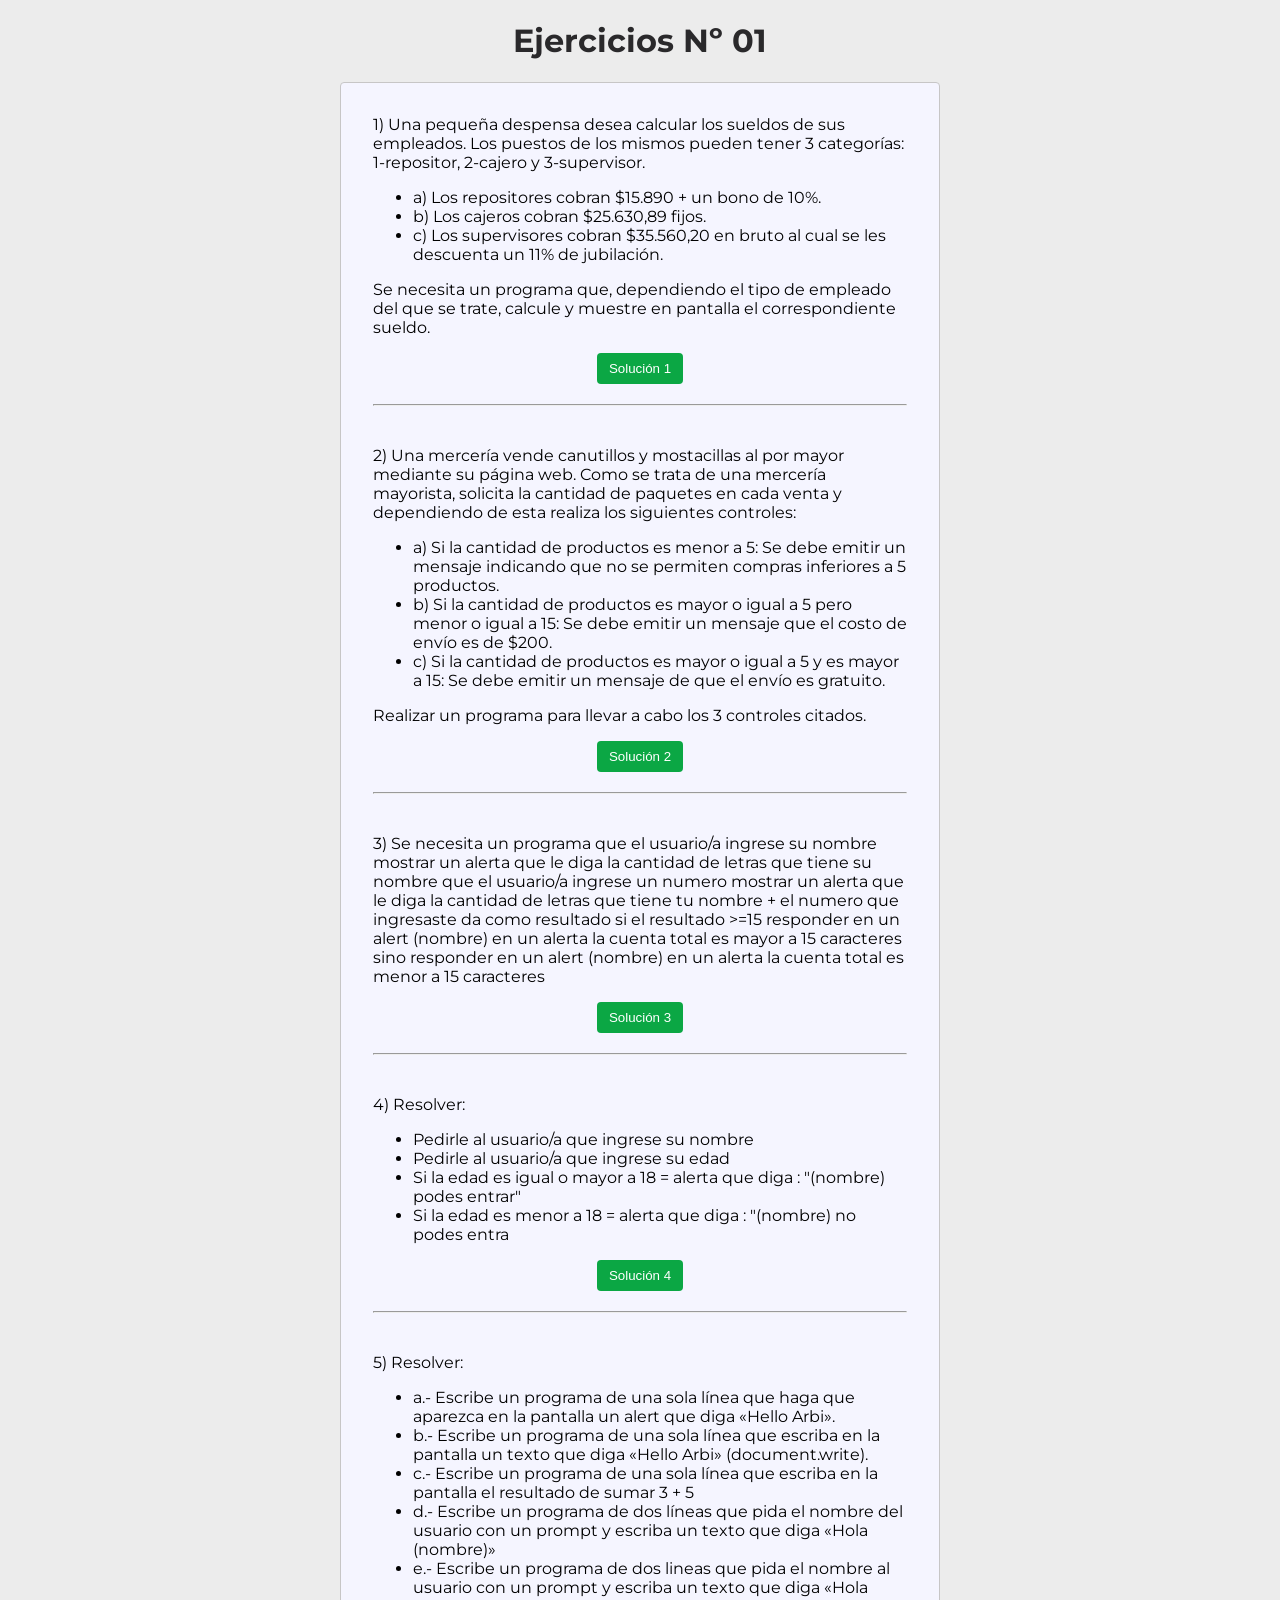
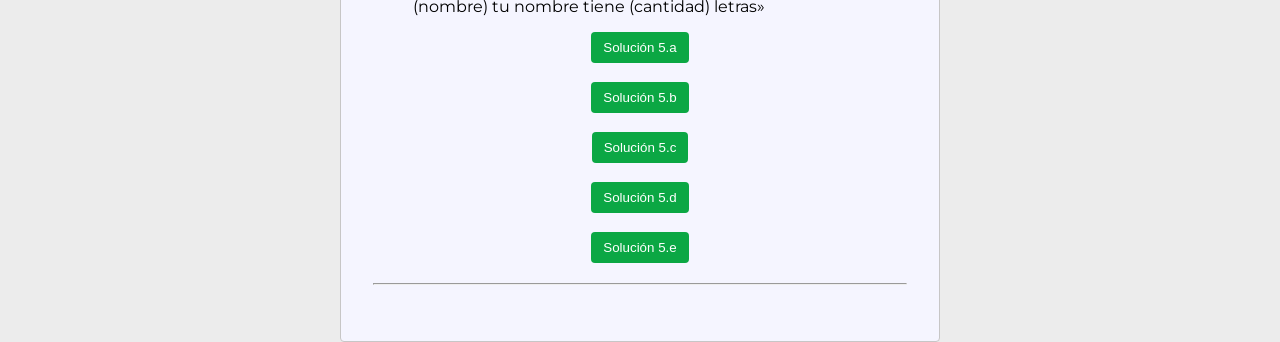
==== Eje1/index.html @ 996c2ad5 "Add files via upload" ====
<!DOCTYPE html>
<html lang="es">
<head>
    <meta charset="UTF-8">
    <meta name="viewport" content="width=device-width, initial-scale=1.0">
    <title>Ejercicios Nº 01</title>
    <link rel="stylesheet" href="style.css">
    <link href="https://fonts.googleapis.com/css2?family=Montserrat:wght@300;400;500&display=swap" rel="stylesheet">
    <style>

    </style>
</head>
<body>
    <h1 class="center">Ejercicios Nº 01</h1>
    <div class="container">
        <p>1) Una pequeña despensa desea calcular los sueldos de sus empleados. Los puestos de los mismos pueden tener 3 categorías: 1-repositor, 2-cajero y 3-supervisor.</p>
        <ul>
          <li>a) Los repositores cobran $15.890 + un bono de 10%.</li>
          <li>b) Los cajeros cobran $25.630,89 fijos.</li>
          <li>c) Los supervisores cobran $35.560,20 en bruto al cual se les descuenta un 11% de jubilación.</li>
        </ul>
        <p>Se necesita un programa que, dependiendo el tipo de empleado del que se trate, calcule y muestre en pantalla el correspondiente sueldo.</p>
        <button id="button-01" onclick="ejercicio1()" >Solución 1</button>
        <hr>

        <p>2) Una mercería vende canutillos y mostacillas al por mayor mediante su página web. Como se trata de una mercería mayorista, solicita la cantidad de paquetes en cada venta y dependiendo de esta realiza los siguientes controles:</p>
        <ul>
          <li>a) Si la cantidad de productos es menor a 5: Se debe emitir un mensaje indicando que no se permiten compras inferiores a 5 productos.</li>
          <li>b) Si la cantidad de productos es mayor o igual a 5 pero menor o igual a 15: Se debe emitir un mensaje que el costo de envío es de $200.</li>
          <li>c) Si la cantidad de productos es mayor o igual a 5 y es mayor a 15: Se debe emitir un mensaje de que el envío es gratuito.</li>
        </ul>
        <p>Realizar un programa para llevar a cabo los 3 controles citados.</p>
        <button id="button-02" onclick="ejercicio2()" >Solución 2</button>
        <hr>

        <p>3) Se necesita un programa que el usuario/a ingrese su nombre mostrar un alerta que le diga la cantidad de letras que tiene su nombre que el usuario/a ingrese un numero mostrar un alerta que le diga la cantidad de letras que tiene tu nombre + el numero que ingresaste da como resultado si el resultado >=15 responder en un alert (nombre) en un alerta la cuenta total es mayor a 15 caracteres sino responder en un alert (nombre) en un alerta la cuenta total es menor a 15 caracteres</p>
        <button id="button-03" onclick="ejercicio3()">Solución 3</button>
        <hr>

        <p>4) Resolver:
        <ul>
          <li>Pedirle al usuario/a que ingrese su nombre</li>
          <li>Pedirle al usuario/a que ingrese su edad</li>
          <li>Si la edad es igual o mayor a 18 = alerta que diga : "(nombre) podes entrar"</li>
          <li>Si la edad es menor a 18 = alerta que diga : "(nombre) no podes entra</li>
        </ul>
        <button id="button-04" onclick="ejercicio4()">Solución 4</button>
        <hr>

        <p>5) Resolver:
        <ul>
          <li>a.- Escribe un programa de una sola línea que haga que aparezca en la pantalla un alert que diga «Hello Arbi».</li>
          <li>b.- Escribe un programa de una sola línea que escriba en la pantalla un texto que diga «Hello Arbi» (document.write).</li>
          <li>c.- Escribe un programa de una sola línea que escriba en la pantalla el resultado de sumar 3 + 5</li>
          <li>d.- Escribe un programa de dos líneas que pida el nombre del usuario con un prompt y escriba un texto que diga «Hola (nombre)»</li>
          <li>e.- Escribe un programa de dos lineas que pida el nombre al usuario con un prompt y escriba un texto que diga «Hola (nombre) tu nombre tiene (cantidad) letras»</li>
        </ul>
        <button id="button-51" onclick="ejercicio5('5a')">Solución 5.a</button><br>
        <button id="button-52" onclick="ejercicio5('5b')">Solución 5.b</button><br>
        <button id="button-53" onclick="ejercicio5('5c')">Solución 5.c</button><br>
        <button id="button-54" onclick="ejercicio5('5d')">Solución 5.d</button><br>
        <button id="button-55" onclick="ejercicio5('5e')">Solución 5.e</button>
        <hr>
    </div>
    <script src="app1.js"></script>
</body>
</html>
---- Eje1/style.css ----
:root {
    box-sizing: border-box;
}
*, *::before, *::after {
    box-sizing: inherit;
}
body {
    font-family: 'Montserrat'!important;
    margin: 0 2rem;
    background-color: rgb(236, 236, 236);
}
h1, h2, h3, h4 {
    color: rgb(42, 41, 43);
}
p, a, ul, li, ol, td, input, button {
    font-weight: 400;
}
hr { margin: 20px 0px 40px 0px; }
.center {
    text-align: center;
}
.container {
    max-width: 600px;
    margin-left: auto;
    margin-right: auto;
    background-color: rgb(245, 245, 255);
    padding: 1rem 2rem;
    border: .5px solid rgb(199, 198, 198);
    border-radius: 4px;
}

button {
    padding: .5rem .75rem;
    cursor: pointer;
    background-color: #0ba744;
    color: white;
    border-radius: 4px;
    border: none;
    margin: 0 auto;
    display: block;
    transition: background-color .2s ease;
}
button:hover {
    background-color: #12873d
}
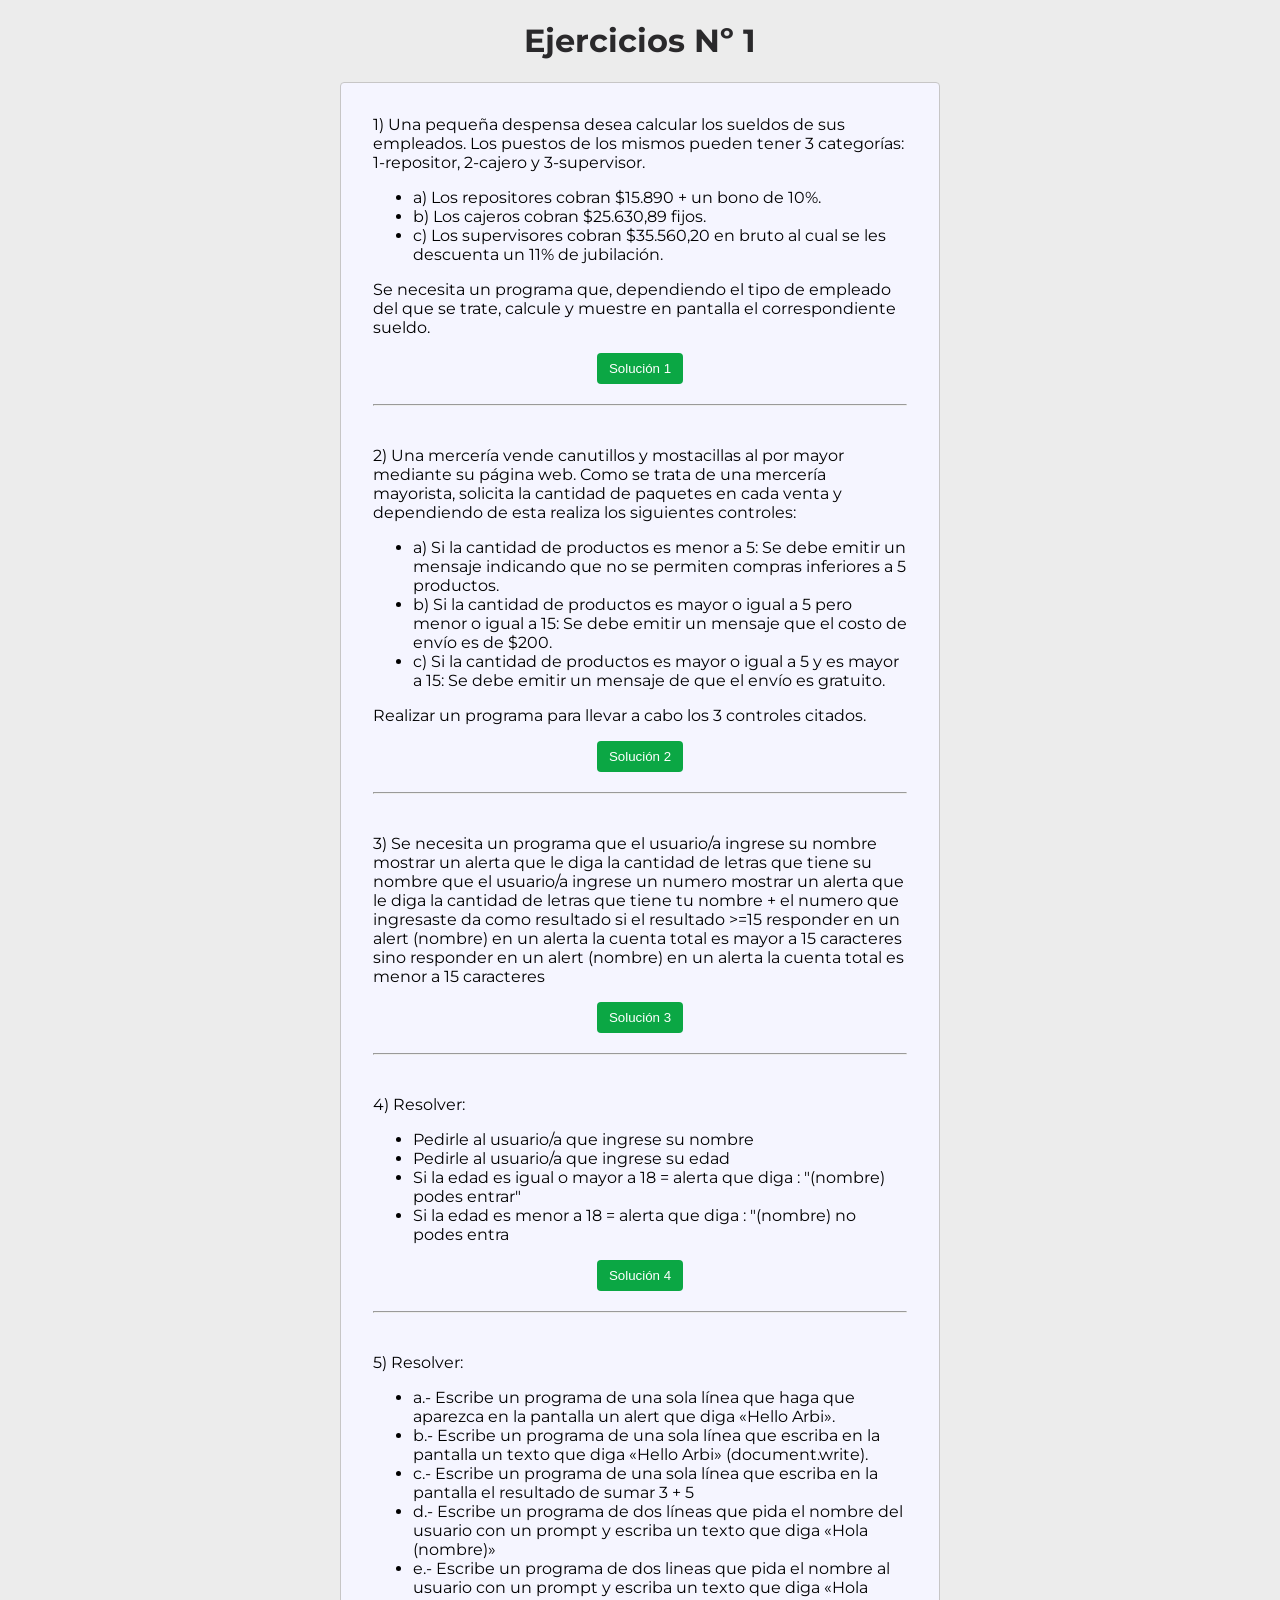
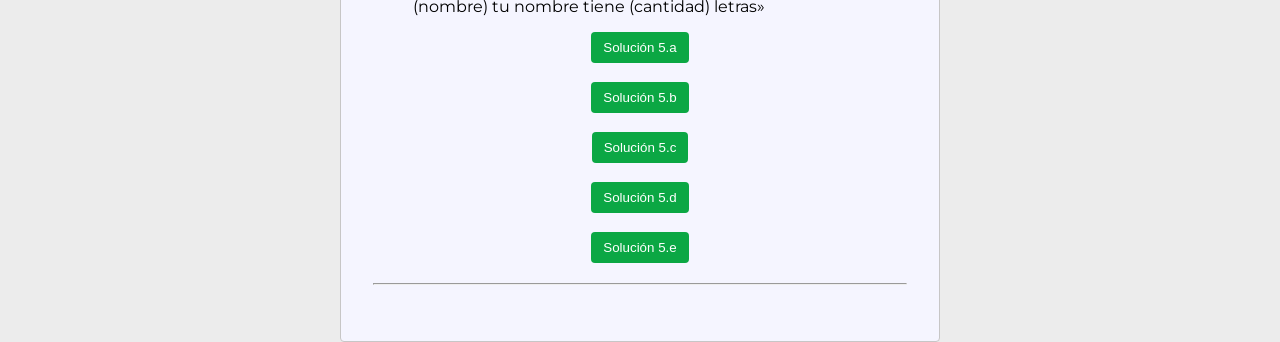
==== commit 5ab1adb9: "Update index.html" ====
--- a/Eje1/index.html
+++ b/Eje1/index.html
@@ -3,15 +3,12 @@
 <head>
     <meta charset="UTF-8">
     <meta name="viewport" content="width=device-width, initial-scale=1.0">
-    <title>Ejercicios Nº 01</title>
+    <title>Ejercicios Nº 1</title>
     <link rel="stylesheet" href="style.css">
     <link href="https://fonts.googleapis.com/css2?family=Montserrat:wght@300;400;500&display=swap" rel="stylesheet">
-    <style>
-
-    </style>
 </head>
 <body>
-    <h1 class="center">Ejercicios Nº 01</h1>
+    <h1 class="center">Ejercicios Nº 1</h1>
     <div class="container">
         <p>1) Una pequeña despensa desea calcular los sueldos de sus empleados. Los puestos de los mismos pueden tener 3 categorías: 1-repositor, 2-cajero y 3-supervisor.</p>
         <ul>
